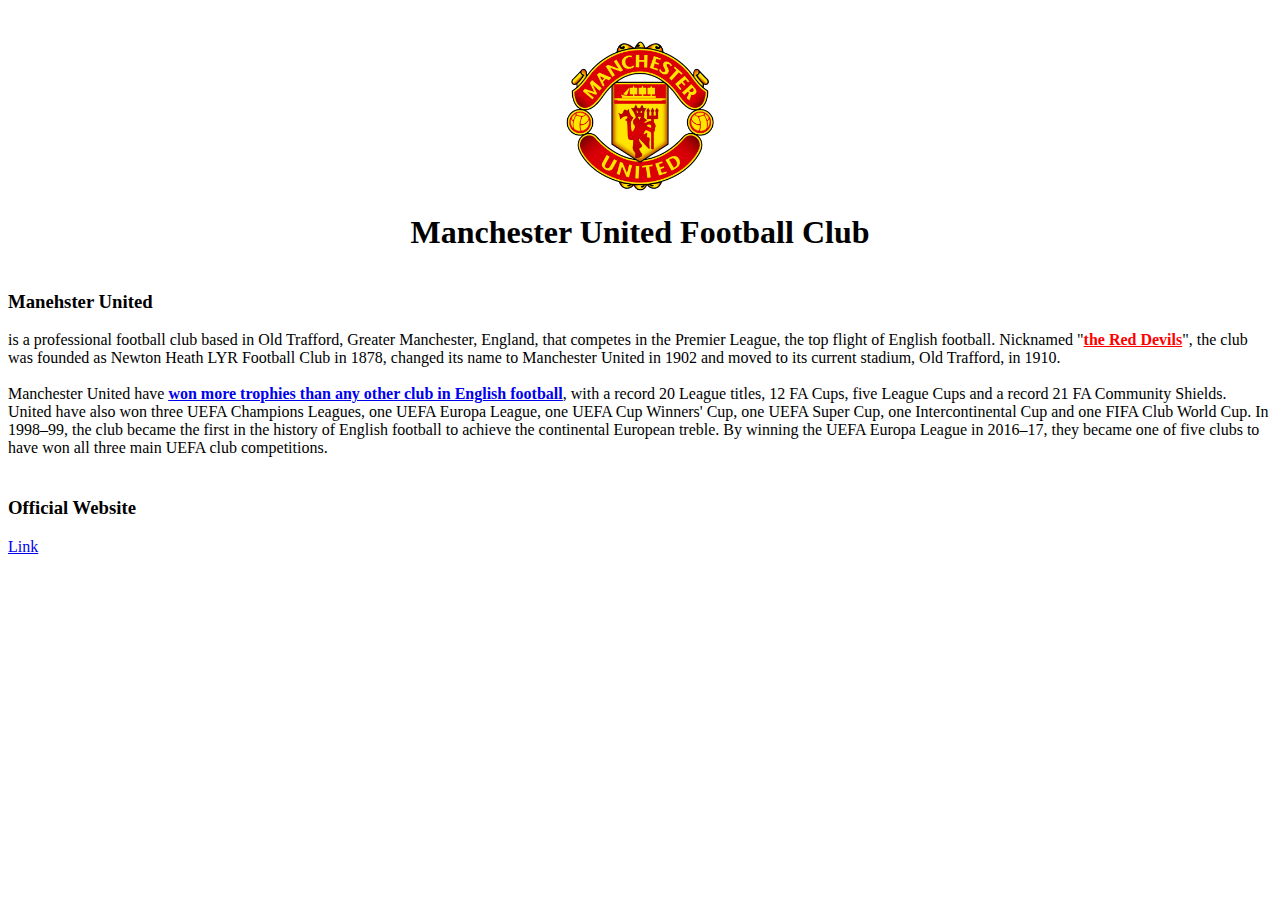
==== index.html @ 7edbf9d0 "Rename 1.html to index.html" ====
<title>
	Manchester United
</title>

<head>
	<div align="center" style="margin-top: 40px">
		<img src="manchester united.png" width="150">
	</div>

	<h1 align="center"> Manchester United Football Club </h1>
</head>

<body>
	<p style="margin-top: 40px">
		<h3> Manehster United </h3>
		is a professional football club based in Old Trafford, Greater Manchester, England, that competes in the Premier League, the top flight of English football. Nicknamed "<u style="color: red"><b>the Red Devils</b></u>", the club was founded as Newton Heath LYR Football Club in 1878, changed its name to Manchester United in 1902 and moved to its current stadium, Old Trafford, in 1910.

		<br><br>

		Manchester United have <a href=2.html><u><b>won more trophies than any other club in English football</b></u></a>, with a record 20 League titles, 12 FA Cups, five League Cups and a record 21 FA Community Shields. United have also won three UEFA Champions Leagues, one UEFA Europa League, one UEFA Cup Winners' Cup, one UEFA Super Cup, one Intercontinental Cup and one FIFA Club World Cup. In 1998–99, the club became the first in the history of English football to achieve the continental European treble. By winning the UEFA Europa League in 2016–17, they became one of five clubs to have won all three main UEFA club competitions.
	</p>

	<p style="margin-top: 40px">
		<h3> Official Website </h3> 
		<a href="https://www.manutd.com"> Link </a>
	</p>
</body>
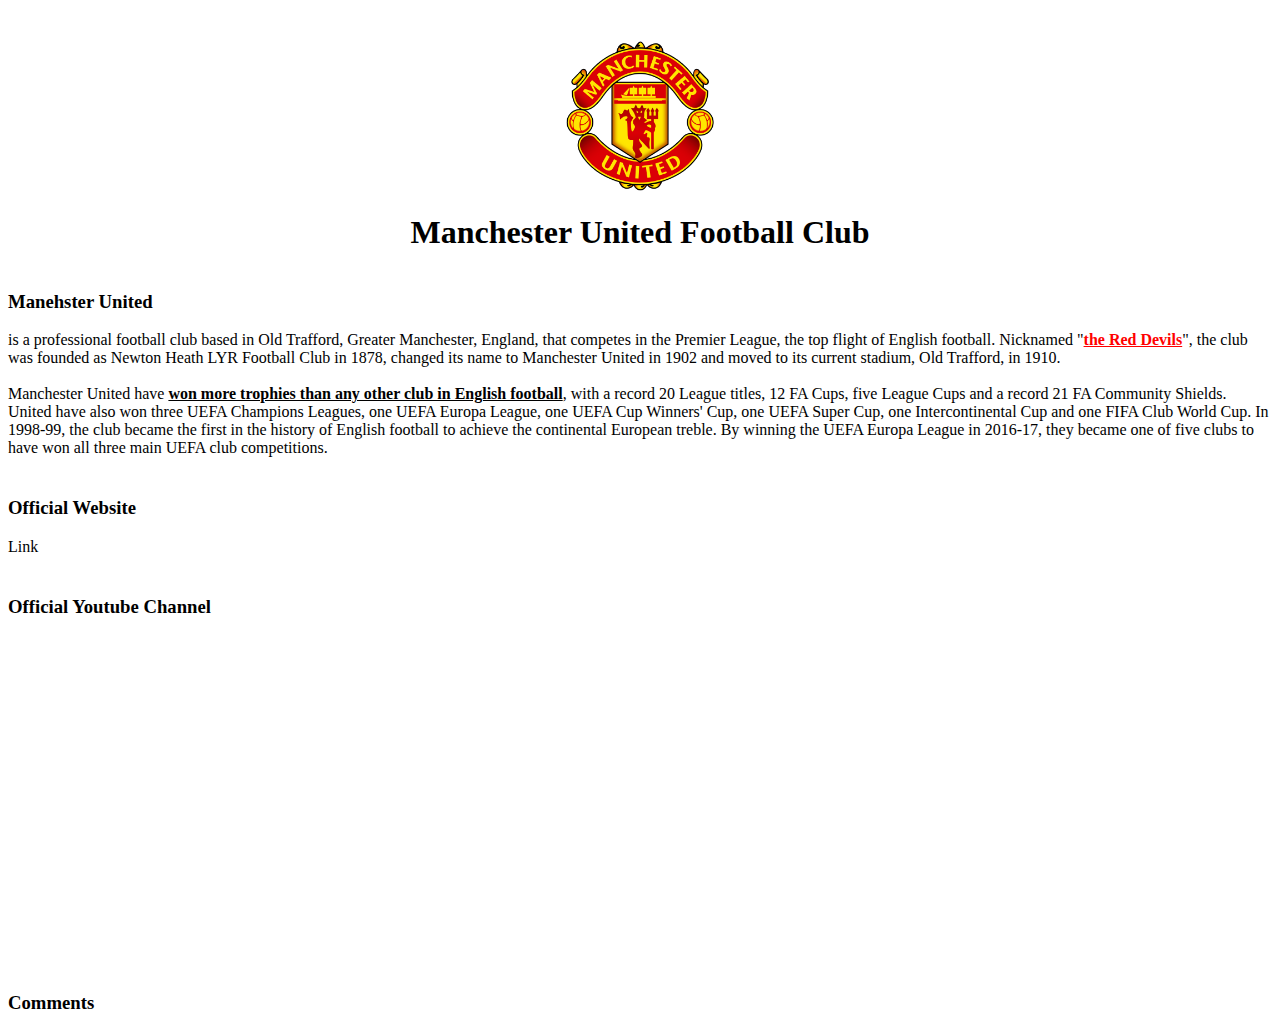
==== commit ae5db5a1: "Add files via upload" ====
--- a/index.html
+++ b/index.html
@@ -3,11 +3,30 @@
 </title>
 
 <head>
+	<style type="text/css">
+ 		a:link { color: black; text-decoration: none;}
+ 		a:visited { color: black; text-decoration: none;}
+ 		a:hover { color: black; text-decoration: none;}
+	</style>
+
+	<link rel=" shortcut icon" href="favicon.ico">
+
 	<div align="center" style="margin-top: 40px">
 		<img src="manchester united.png" width="150">
 	</div>
 
-	<h1 align="center"> Manchester United Football Club </h1>
+	<a href="index.html"> <h1 align="center"> Manchester United Football Club </h1> </a>
+
+	<!-- Global site tag (gtag.js) - Google Analytics -->
+	<script async src="https://www.googletagmanager.com/gtag/js?id=G-FCLVC7MGYX"></script>
+	<script>
+	  window.dataLayer = window.dataLayer || [];
+	  function gtag(){dataLayer.push(arguments);}
+	  gtag('js', new Date());
+
+	  gtag('config', 'G-FCLVC7MGYX');
+	</script>
+
 </head>
 
 <body>
@@ -17,11 +36,47 @@
 
 		<br><br>
 
-		Manchester United have <a href=2.html><u><b>won more trophies than any other club in English football</b></u></a>, with a record 20 League titles, 12 FA Cups, five League Cups and a record 21 FA Community Shields. United have also won three UEFA Champions Leagues, one UEFA Europa League, one UEFA Cup Winners' Cup, one UEFA Super Cup, one Intercontinental Cup and one FIFA Club World Cup. In 1998–99, the club became the first in the history of English football to achieve the continental European treble. By winning the UEFA Europa League in 2016–17, they became one of five clubs to have won all three main UEFA club competitions.
+		Manchester United have <a href=2.html><u><b>won more trophies than any other club in English football</b></u></a>, with a record 20 League titles, 12 FA Cups, five League Cups and a record 21 FA Community Shields. United have also won three UEFA Champions Leagues, one UEFA Europa League, one UEFA Cup Winners' Cup, one UEFA Super Cup, one Intercontinental Cup and one FIFA Club World Cup. In 1998-99, the club became the first in the history of English football to achieve the continental European treble. By winning the UEFA Europa League in 2016-17, they became one of five clubs to have won all three main UEFA club competitions.
 	</p>
 
 	<p style="margin-top: 40px">
 		<h3> Official Website </h3> 
 		<a href="https://www.manutd.com"> Link </a>
 	</p>
+
+	<p style="margin-top: 40px">
+		<h3> Official Youtube Channel </h3> 
+    	<iframe width="560" height="315" src="https://www.youtube.com/embed/ChdktTzlWBQ" frameborder="0" allow="accelerometer; autoplay; clipboard-write; encrypted-media; gyroscope; picture-in-picture" allowfullscreen></iframe>
+	</p>
+
+	<p style="margin-top: 40px">
+		<h3> Comments </h3> 
+		<div id="disqus_thread"></div>
+		<script>	
+		    (function() { // DON'T EDIT BELOW THIS LINE
+		    var d = document, s = d.createElement('script');
+		    s.src = 'https://web1-vtt9aq98hv.disqus.com/embed.js';
+		    s.setAttribute('data-timestamp', +new Date());
+		    (d.head || d.body).appendChild(s);
+		    })();
+		</script>
+		<noscript>Please enable JavaScript to view the <a href="https://disqus.com/?ref_noscript">comments powered by Disqus.</a></noscript>
+	</p>
+
+	<p>
+		<!--Start of Tawk.to Script-->
+		<script type="text/javascript">
+		var Tawk_API=Tawk_API||{}, Tawk_LoadStart=new Date();
+		(function(){
+		var s1=document.createElement("script"),s0=document.getElementsByTagName("script")[0];
+		s1.async=true;
+		s1.src='https://embed.tawk.to/603244519c4f165d47c57c14/1ev25lnmq';
+		s1.charset='UTF-8';
+		s1.setAttribute('crossorigin','*');
+		s0.parentNode.insertBefore(s1,s0);
+		})();
+		</script>
+		<!--End of Tawk.to Script-->
+	</p>
+
 </body>
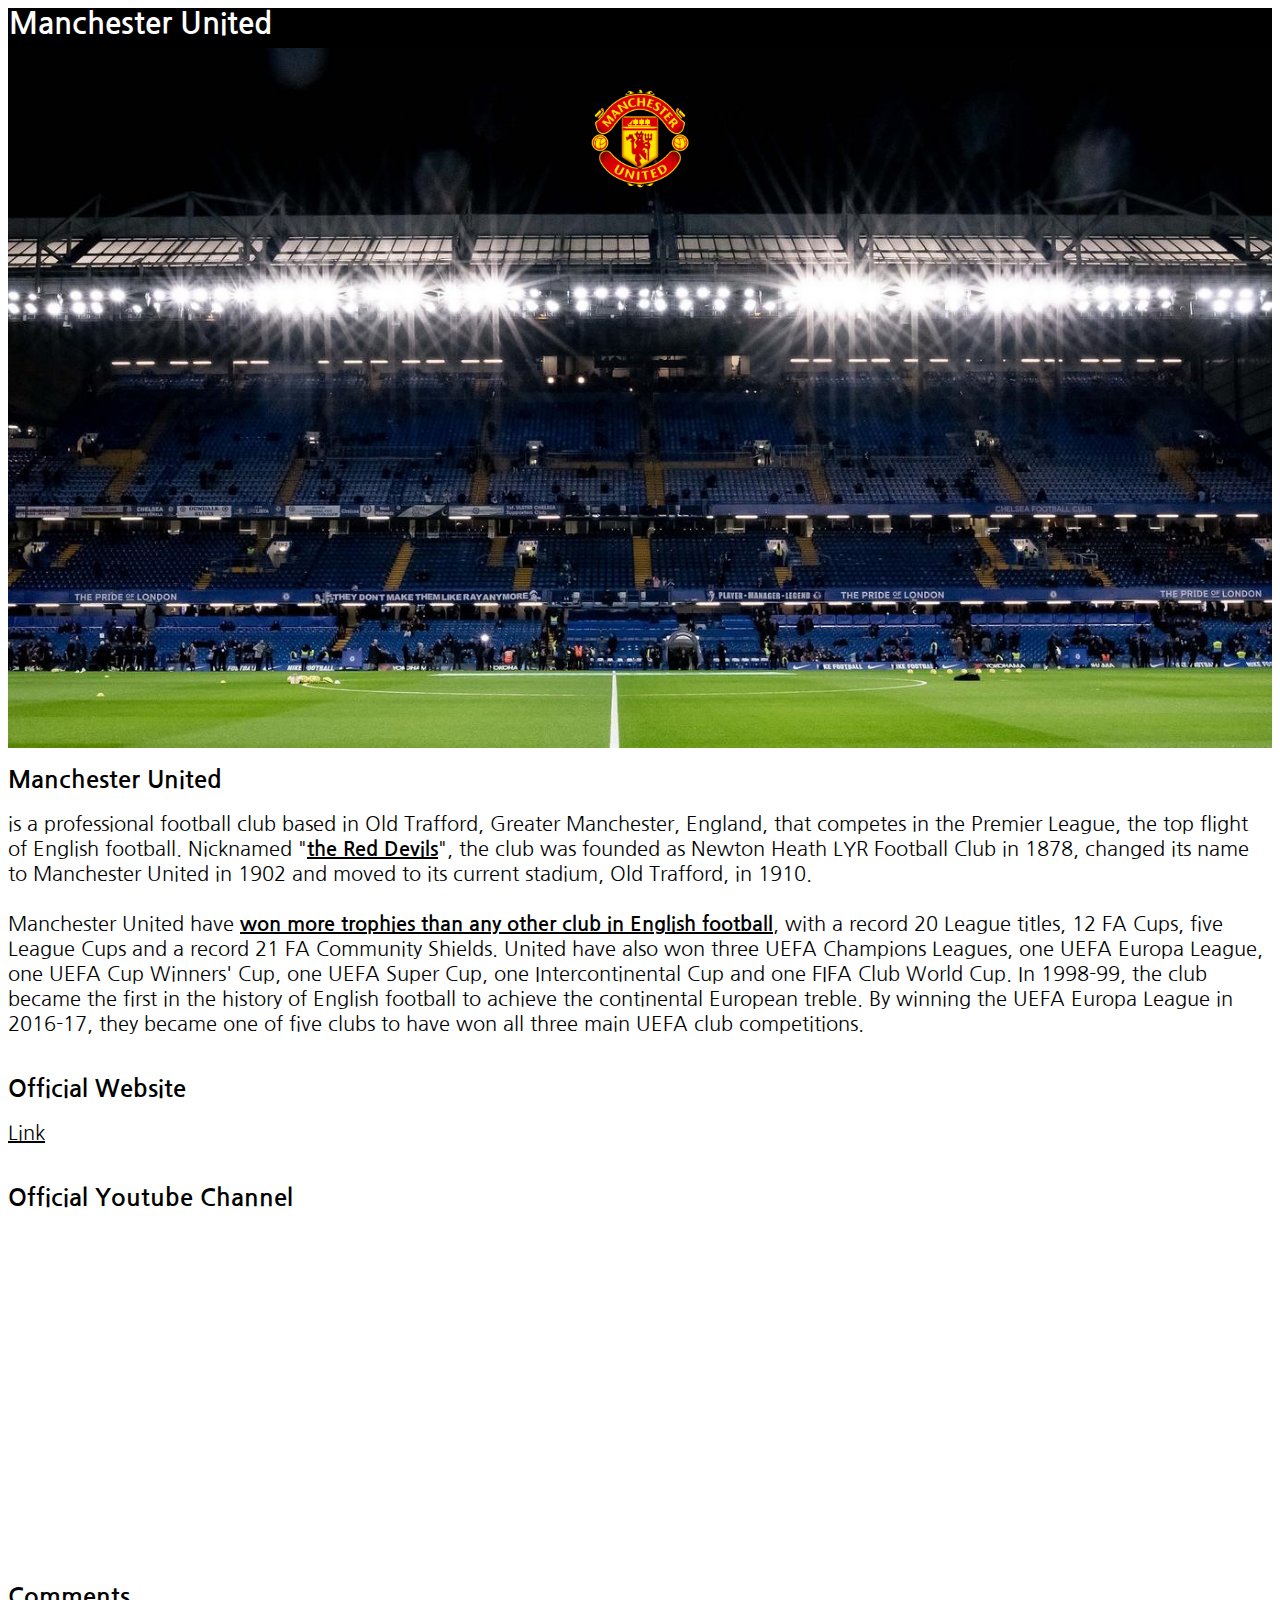
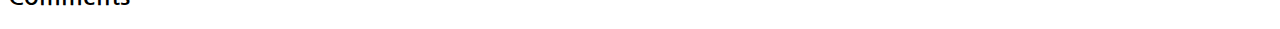
==== commit ce56ea87: "Add files via upload" ====
--- a/index.html
+++ b/index.html
@@ -1,21 +1,16 @@
-<title>
+ <title>
 	Manchester United
 </title>
 
 <head>
-	<style type="text/css">
- 		a:link { color: black; text-decoration: none;}
- 		a:visited { color: black; text-decoration: none;}
- 		a:hover { color: black; text-decoration: none;}
+	<link href="https://fonts.googleapis.com/css?family=Nanum+Gothic|Nanum+Myeongjo&display=swap&subset=korean" rel="stylesheet">
+
+	<style>
+		body { font-family: 'Nanum Gothic', sans-serif; } 
 	</style>
 
+
 	<link rel=" shortcut icon" href="favicon.ico">
-
-	<div align="center" style="margin-top: 40px">
-		<img src="manchester united.png" width="150">
-	</div>
-
-	<a href="index.html"> <h1 align="center"> Manchester United Football Club </h1> </a>
 
 	<!-- Global site tag (gtag.js) - Google Analytics -->
 	<script async src="https://www.googletagmanager.com/gtag/js?id=G-FCLVC7MGYX"></script>
@@ -30,53 +25,64 @@
 </head>
 
 <body>
-	<p style="margin-top: 40px">
-		<h3> Manehster United </h3>
-		is a professional football club based in Old Trafford, Greater Manchester, England, that competes in the Premier League, the top flight of English football. Nicknamed "<u style="color: red"><b>the Red Devils</b></u>", the club was founded as Newton Heath LYR Football Club in 1878, changed its name to Manchester United in 1902 and moved to its current stadium, Old Trafford, in 1910.
+	<div style="background-color: black; color:white; height: 40px; text-align: middle">
+			<h1 style="margin-top:0px; padding: 1px; font-size: 30"> Manchester United </h1>
+	</div>
+	<div align="center" style='background-image: url("stadium.jpg"); width: 100%; height: 700px; background-repeat: no-repeat; background-position: center; background-size: cover; margin-bottom: 20px'>
+		<img src="manchester united.png" width="100" style="margin-top:40px;">
+	</div>
 
-		<br><br>
+	
+	<div>
+		<h2>Manchester United</h2>
+		<div style="font-size:20">
+			is a professional football club based in Old Trafford, Greater Manchester, England, that competes in the Premier League, the top flight of English football. Nicknamed "<u><b>the Red Devils</b></u>", the club was founded as Newton Heath LYR Football Club in 1878, changed its name to Manchester United in 1902 and moved to its current stadium, Old Trafford, in 1910.
 
-		Manchester United have <a href=2.html><u><b>won more trophies than any other club in English football</b></u></a>, with a record 20 League titles, 12 FA Cups, five League Cups and a record 21 FA Community Shields. United have also won three UEFA Champions Leagues, one UEFA Europa League, one UEFA Cup Winners' Cup, one UEFA Super Cup, one Intercontinental Cup and one FIFA Club World Cup. In 1998-99, the club became the first in the history of English football to achieve the continental European treble. By winning the UEFA Europa League in 2016-17, they became one of five clubs to have won all three main UEFA club competitions.
-	</p>
+			<br><br>
 
-	<p style="margin-top: 40px">
-		<h3> Official Website </h3> 
-		<a href="https://www.manutd.com"> Link </a>
-	</p>
+			Manchester United have <a href=2.html style="color:black"><u><b>won more trophies than any other club in English football</b></u></a>, with a record 20 League titles, 12 FA Cups, five League Cups and a record 21 FA Community Shields. United have also won three UEFA Champions Leagues, one UEFA Europa League, one UEFA Cup Winners' Cup, one UEFA Super Cup, one Intercontinental Cup and one FIFA Club World Cup. In 1998-99, the club became the first in the history of English football to achieve the continental European treble. By winning the UEFA Europa League in 2016-17, they became one of five clubs to have won all three main UEFA club competitions.
+		</div>
+	</div>
 
-	<p style="margin-top: 40px">
-		<h3> Official Youtube Channel </h3> 
-    	<iframe width="560" height="315" src="https://www.youtube.com/embed/ChdktTzlWBQ" frameborder="0" allow="accelerometer; autoplay; clipboard-write; encrypted-media; gyroscope; picture-in-picture" allowfullscreen></iframe>
-	</p>
+		<p style="margin-top: 40px">
+			<h2> Official Website </h2> 
+			<a href="https://www.manutd.com" style="color:black; font-size:20"> Link </a>
+		</p>
 
-	<p style="margin-top: 40px">
-		<h3> Comments </h3> 
-		<div id="disqus_thread"></div>
-		<script>	
-		    (function() { // DON'T EDIT BELOW THIS LINE
-		    var d = document, s = d.createElement('script');
-		    s.src = 'https://web1-vtt9aq98hv.disqus.com/embed.js';
-		    s.setAttribute('data-timestamp', +new Date());
-		    (d.head || d.body).appendChild(s);
-		    })();
-		</script>
-		<noscript>Please enable JavaScript to view the <a href="https://disqus.com/?ref_noscript">comments powered by Disqus.</a></noscript>
-	</p>
+		<p style="margin-top: 40px">
+			<h2> Official Youtube Channel </h2> 
+	    	<iframe width="560" height="315" src="https://www.youtube.com/embed/ChdktTzlWBQ" frameborder="0" allow="accelerometer; autoplay; clipboard-write; encrypted-media; gyroscope; picture-in-picture" allowfullscreen></iframe>
+		</p>
 
-	<p>
-		<!--Start of Tawk.to Script-->
-		<script type="text/javascript">
-		var Tawk_API=Tawk_API||{}, Tawk_LoadStart=new Date();
-		(function(){
-		var s1=document.createElement("script"),s0=document.getElementsByTagName("script")[0];
-		s1.async=true;
-		s1.src='https://embed.tawk.to/603244519c4f165d47c57c14/1ev25lnmq';
-		s1.charset='UTF-8';
-		s1.setAttribute('crossorigin','*');
-		s0.parentNode.insertBefore(s1,s0);
-		})();
-		</script>
-		<!--End of Tawk.to Script-->
-	</p>
+		<p style="margin-top: 40px">
+			<h2> Comments </h2> 
+			<div id="disqus_thread"></div>
+			<script>	
+			    (function() { // DON'T EDIT BELOW THIS LINE
+			    var d = document, s = d.createElement('script');
+			    s.src = 'https://web1-vtt9aq98hv.disqus.com/embed.js';
+			    s.setAttribute('data-timestamp', +new Date());
+			    (d.head || d.body).appendChild(s);
+			    })();
+			</script>
+			<noscript>Please enable JavaScript to view the <a href="https://disqus.com/?ref_noscript">comments powered by Disqus.</a></noscript>
+		</p>
+
+		<p>
+			<!--Start of Tawk.to Script-->
+			<script type="text/javascript">
+			var Tawk_API=Tawk_API||{}, Tawk_LoadStart=new Date();
+			(function(){
+			var s1=document.createElement("script"),s0=document.getElementsByTagName("script")[0];
+			s1.async=true;
+			s1.src='https://embed.tawk.to/603244519c4f165d47c57c14/1ev25lnmq';
+			s1.charset='UTF-8';
+			s1.setAttribute('crossorigin','*');
+			s0.parentNode.insertBefore(s1,s0);
+			})();
+			</script>
+			<!--End of Tawk.to Script-->
+		</p>
+	</div>
 
 </body>
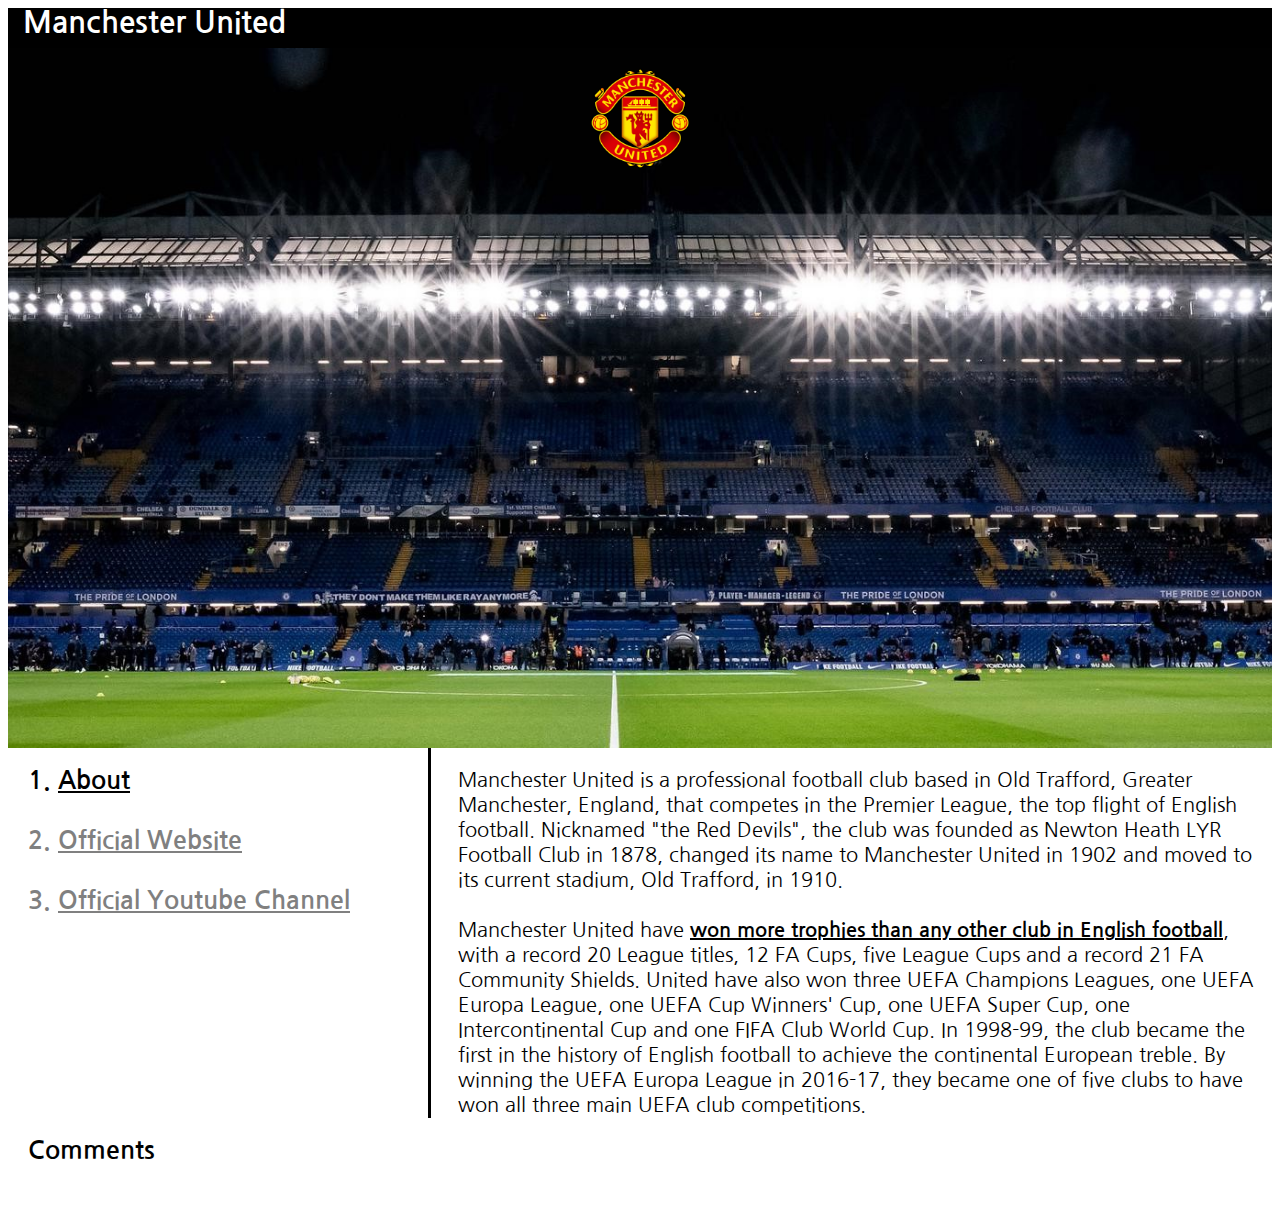
==== commit fce85bc7: "Update index.html" ====
--- a/index.html
+++ b/index.html
@@ -4,12 +4,7 @@
 
 <head>
 	<link href="https://fonts.googleapis.com/css?family=Nanum+Gothic|Nanum+Myeongjo&display=swap&subset=korean" rel="stylesheet">
-
-	<style>
-		body { font-family: 'Nanum Gothic', sans-serif; } 
-	</style>
-
-
+	<link rel="stylesheet" href="style.css">
 	<link rel=" shortcut icon" href="favicon.ico">
 
 	<!-- Global site tag (gtag.js) - Google Analytics -->
@@ -26,37 +21,32 @@
 
 <body>
 	<div style="background-color: black; color:white; height: 40px; text-align: middle">
-			<h1 style="margin-top:0px; padding: 1px; font-size: 30"> Manchester United </h1>
+		<h1 style="margin-top:3px; margin-left: 15px; font-size: 30"> Manchester United </h1>
 	</div>
-	<div align="center" style='background-image: url("stadium.jpg"); width: 100%; height: 700px; background-repeat: no-repeat; background-position: center; background-size: cover; margin-bottom: 20px'>
-		<img src="manchester united.png" width="100" style="margin-top:40px;">
+
+	<div align="center" style='background-image: url("stadium.jpg"); width: 100%; height: 700px; background-repeat: no-repeat; background-position: center; background-size: cover; margin-bottom: 0px'>
+		<img src="manchester united.png" width="100" style="margin-top:20px;">
 	</div>
 
 	
-	<div>
-		<h2>Manchester United</h2>
-		<div style="font-size:20">
-			is a professional football club based in Old Trafford, Greater Manchester, England, that competes in the Premier League, the top flight of English football. Nicknamed "<u><b>the Red Devils</b></u>", the club was founded as Newton Heath LYR Football Club in 1878, changed its name to Manchester United in 1902 and moved to its current stadium, Old Trafford, in 1910.
+	<div id="grid">
+		<div id="titles">
+			<h1 class="title"><a href="index.html">1. <u>About</u></a></h1>
+			<h1 class="title"><a href="website.html" style="color:gray">2. <u>Official Website</u></a></h1>
+			<h1 class="title"><a href="youtube.html" style="color:gray">3. <u>Official Youtube Channel</u></a></h1>
+		</div>
+
+		<div id="article">
+			Manchester United is a professional football club based in Old Trafford, Greater Manchester, England, that competes in the Premier League, the top flight of English football. Nicknamed "the Red Devils", the club was founded as Newton Heath LYR Football Club in 1878, changed its name to Manchester United in 1902 and moved to its current stadium, Old Trafford, in 1910.
 
 			<br><br>
 
-			Manchester United have <a href=2.html style="color:black"><u><b>won more trophies than any other club in English football</b></u></a>, with a record 20 League titles, 12 FA Cups, five League Cups and a record 21 FA Community Shields. United have also won three UEFA Champions Leagues, one UEFA Europa League, one UEFA Cup Winners' Cup, one UEFA Super Cup, one Intercontinental Cup and one FIFA Club World Cup. In 1998-99, the club became the first in the history of English football to achieve the continental European treble. By winning the UEFA Europa League in 2016-17, they became one of five clubs to have won all three main UEFA club competitions.
+			Manchester United have <a href="trophies.html" id="trophies" style="color:black"><u><b>won more trophies than any other club in English football</b></u></a>, with a record 20 League titles, 12 FA Cups, five League Cups and a record 21 FA Community Shields. United have also won three UEFA Champions Leagues, one UEFA Europa League, one UEFA Cup Winners' Cup, one UEFA Super Cup, one Intercontinental Cup and one FIFA Club World Cup. In 1998-99, the club became the first in the history of English football to achieve the continental European treble. By winning the UEFA Europa League in 2016-17, they became one of five clubs to have won all three main UEFA club competitions.
 		</div>
 	</div>
-
-		<p style="margin-top: 40px">
-			<h2> Official Website </h2> 
-			<a href="https://www.manutd.com" style="color:black; font-size:20"> Link </a>
-		</p>
-
-		<p style="margin-top: 40px">
-			<h2> Official Youtube Channel </h2> 
-	    	<iframe width="560" height="315" src="https://www.youtube.com/embed/ChdktTzlWBQ" frameborder="0" allow="accelerometer; autoplay; clipboard-write; encrypted-media; gyroscope; picture-in-picture" allowfullscreen></iframe>
-		</p>
-
-		<p style="margin-top: 40px">
-			<h2> Comments </h2> 
-			<div id="disqus_thread"></div>
+	<div style="margin-left: 20px;">
+	    <h1 class="title">Comments</h1>
+	    <div id="disqus_thread"></div>
 			<script>	
 			    (function() { // DON'T EDIT BELOW THIS LINE
 			    var d = document, s = d.createElement('script');
@@ -67,6 +57,16 @@
 			</script>
 			<noscript>Please enable JavaScript to view the <a href="https://disqus.com/?ref_noscript">comments powered by Disqus.</a></noscript>
 		</p>
+
+		<div style="margin-left: 1455px">
+			<input type="button" style="width: 50px" value="night" onclick="
+			if(this.value === 'night') {
+				document.querySelector('body').style.backgroundColor='black'; document.querySelector('body').style.color='white'; document.querySelector('a').style.color='white'; document.getElementById('trophies').style.color='white'; document.getElementById('titles').style.borderRight='solid white'; this.value = 'day'
+			} else {
+				document.querySelector('body').style.backgroundColor='white'; document.querySelector('body').style.color='black'; document.querySelector('a').style.color='black'; document.getElementById('trophies').style.color='black'; document.getElementById('titles').style.borderRight='solid black'; this.value = 'night'
+			}
+			">
+		</div>
 
 		<p>
 			<!--Start of Tawk.to Script-->
@@ -85,4 +85,6 @@
 		</p>
 	</div>
 
+		
+
 </body>
--- a/style.css
+++ b/style.css
@@ -0,0 +1,17 @@
+body { font-family: 'Nanum Gothic', sans-serif; }
+
+a {color : black; text-decoration: none; }
+
+.title { font-size: 25px; font-weight: bold; margin-bottom : 15px; padding-top: 20px; margin-top: 0px; }
+
+#grid{ display: grid; grid-template-columns: 150px 1fr; }
+
+#titles{ border-right: 3px solid black; width: 400px; margin-left: 20px; }
+
+#article{ font-size:20; margin-top:20px; margin-left: 300px; }
+
+@media(max-width: 800px) {
+	#grid{ display: block;}
+	#titles{ border-right: none; }
+	#article{ margin-left: 20px; margin-top: 50px; }
+}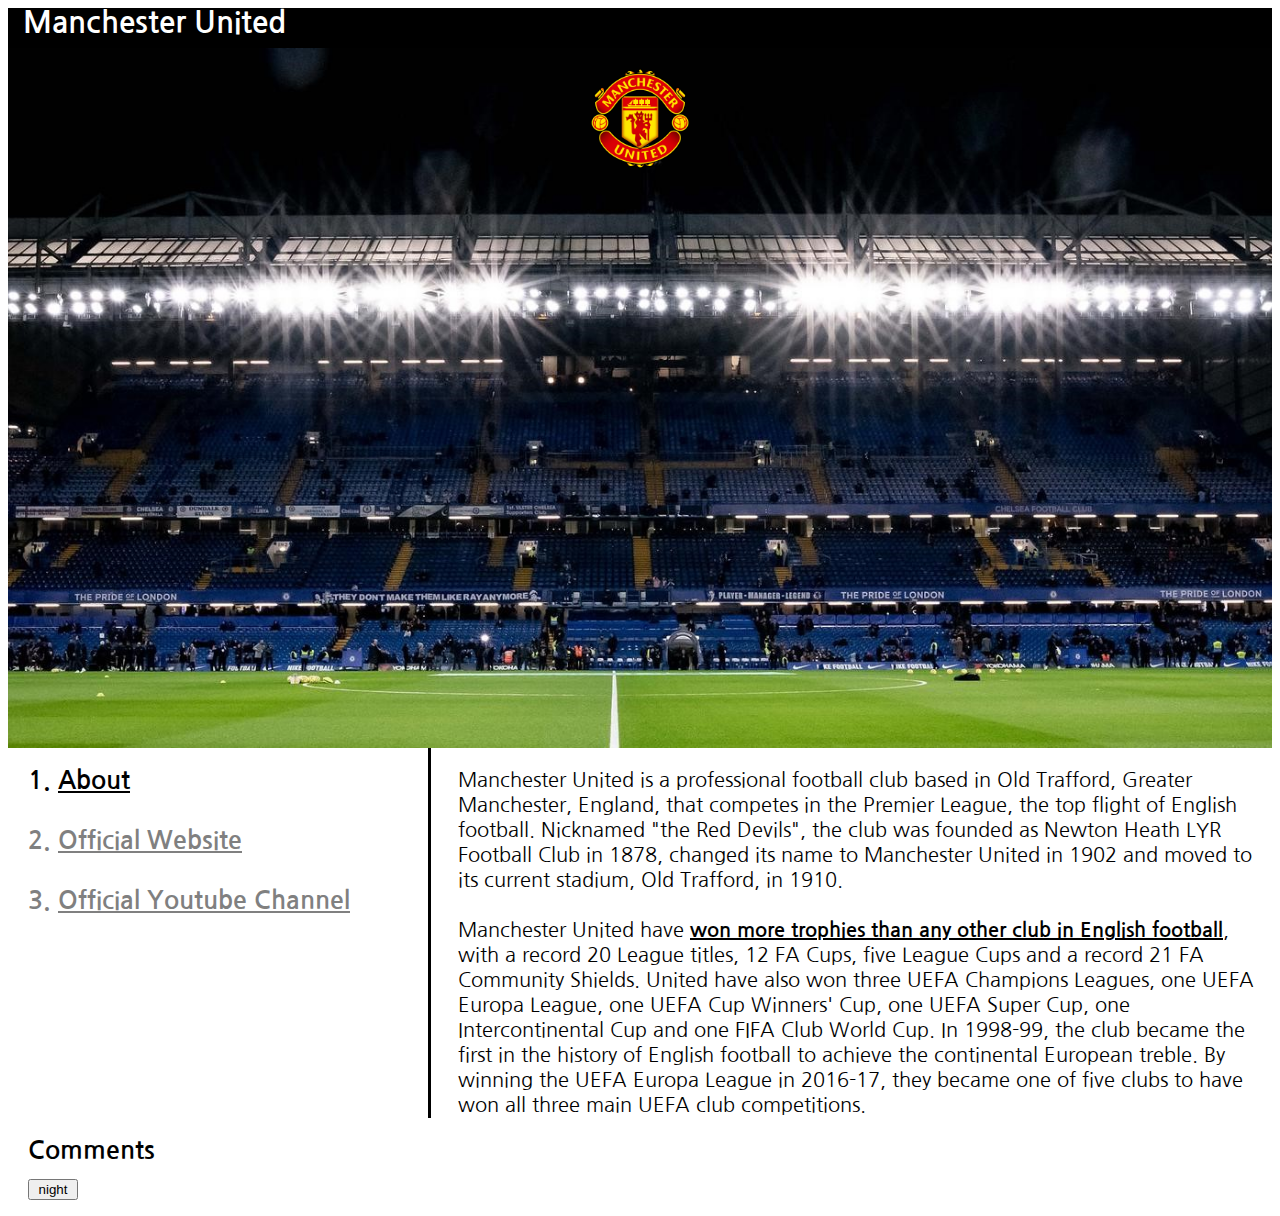
==== commit d310a128: "Update index.html" ====
--- a/index.html
+++ b/index.html
@@ -58,7 +58,7 @@
 			<noscript>Please enable JavaScript to view the <a href="https://disqus.com/?ref_noscript">comments powered by Disqus.</a></noscript>
 		</p>
 
-		<div style="margin-left: 1455px">
+		<div>
 			<input type="button" style="width: 50px" value="night" onclick="
 			if(this.value === 'night') {
 				document.querySelector('body').style.backgroundColor='black'; document.querySelector('body').style.color='white'; document.querySelector('a').style.color='white'; document.getElementById('trophies').style.color='white'; document.getElementById('titles').style.borderRight='solid white'; this.value = 'day'
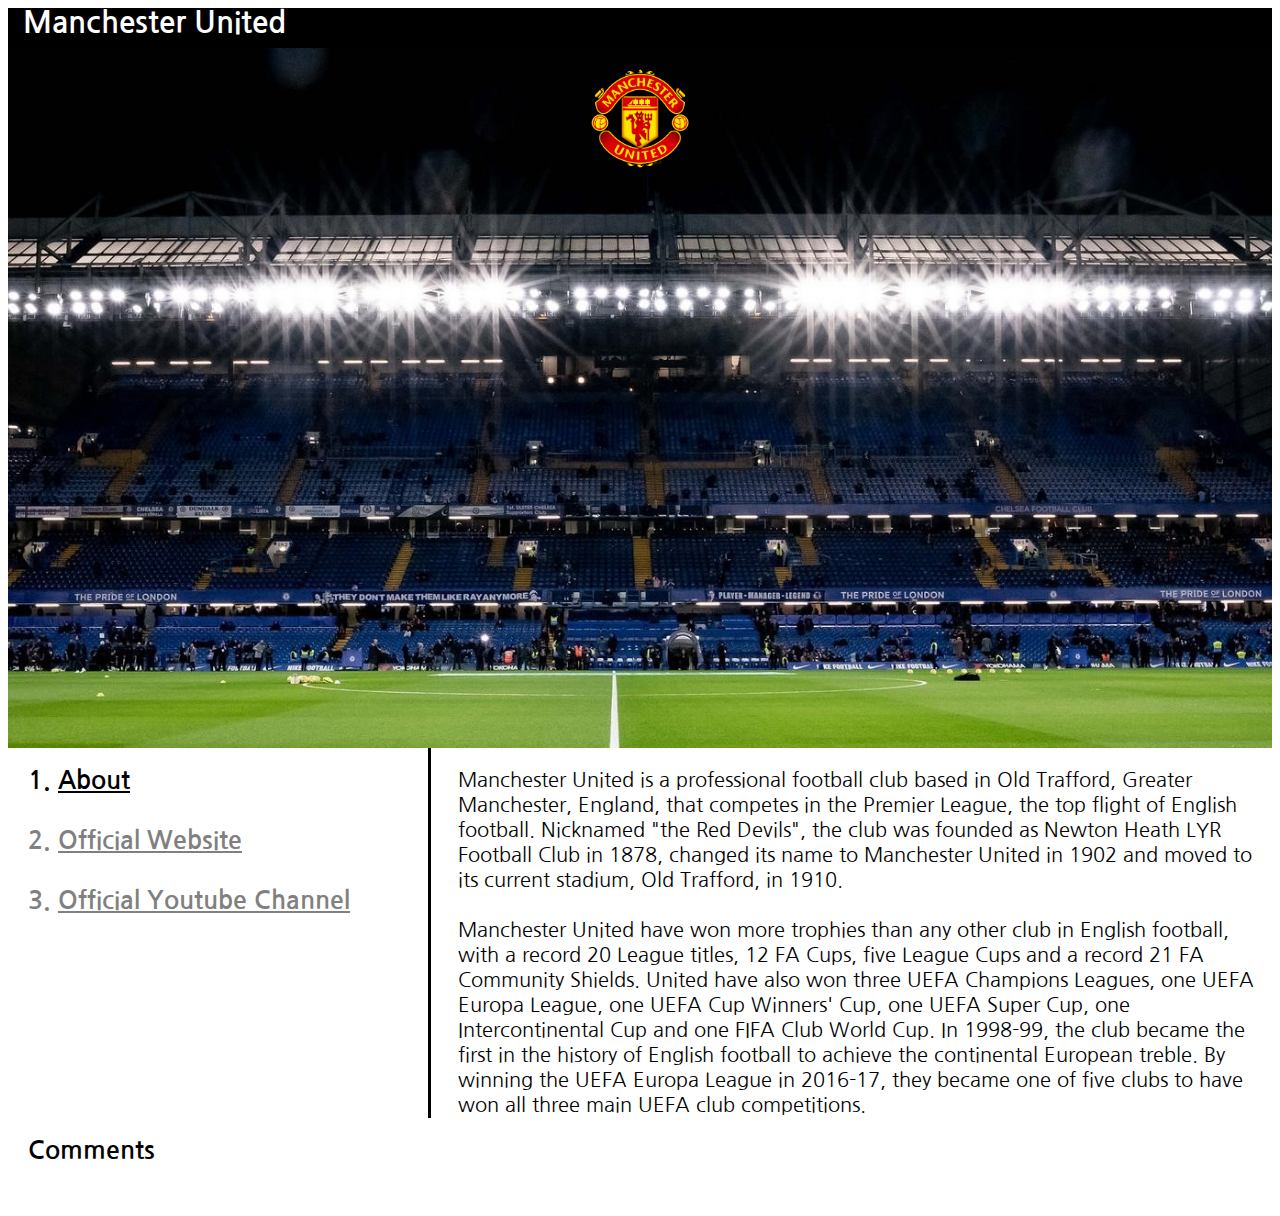
==== commit 5677278b: "Update index.html" ====
--- a/index.html
+++ b/index.html
@@ -1,4 +1,4 @@
- <title>
+<title>
 	Manchester United
 </title>
 
@@ -9,12 +9,8 @@
 
 	<!-- Global site tag (gtag.js) - Google Analytics -->
 	<script async src="https://www.googletagmanager.com/gtag/js?id=G-FCLVC7MGYX"></script>
-	<script>
-	  window.dataLayer = window.dataLayer || [];
-	  function gtag(){dataLayer.push(arguments);}
-	  gtag('js', new Date());
-
-	  gtag('config', 'G-FCLVC7MGYX');
+	<script src="https://code.jquery.com/jquery-3.6.0.slim.min.js" integrity="sha256-u7e5khyithlIdTpu22PHhENmPcRdFiHRjhAuHcs05RI=" crossorigin="anonymous"></script>
+	<script src="color.js">
 	</script>
 
 </head>
@@ -31,7 +27,7 @@
 	
 	<div id="grid">
 		<div id="titles">
-			<h1 class="title"><a href="index.html">1. <u>About</u></a></h1>
+			<h1 class="title"><a href="index.html" id="now">1. <u>About</u></a></h1>
 			<h1 class="title"><a href="website.html" style="color:gray">2. <u>Official Website</u></a></h1>
 			<h1 class="title"><a href="youtube.html" style="color:gray">3. <u>Official Youtube Channel</u></a></h1>
 		</div>
@@ -41,7 +37,7 @@
 
 			<br><br>
 
-			Manchester United have <a href="trophies.html" id="trophies" style="color:black"><u><b>won more trophies than any other club in English football</b></u></a>, with a record 20 League titles, 12 FA Cups, five League Cups and a record 21 FA Community Shields. United have also won three UEFA Champions Leagues, one UEFA Europa League, one UEFA Cup Winners' Cup, one UEFA Super Cup, one Intercontinental Cup and one FIFA Club World Cup. In 1998-99, the club became the first in the history of English football to achieve the continental European treble. By winning the UEFA Europa League in 2016-17, they became one of five clubs to have won all three main UEFA club competitions.
+			Manchester United have won more trophies than any other club in English football, with a record 20 League titles, 12 FA Cups, five League Cups and a record 21 FA Community Shields. United have also won three UEFA Champions Leagues, one UEFA Europa League, one UEFA Cup Winners' Cup, one UEFA Super Cup, one Intercontinental Cup and one FIFA Club World Cup. In 1998-99, the club became the first in the history of English football to achieve the continental European treble. By winning the UEFA Europa League in 2016-17, they became one of five clubs to have won all three main UEFA club competitions.
 		</div>
 	</div>
 	<div style="margin-left: 20px;">
@@ -58,14 +54,8 @@
 			<noscript>Please enable JavaScript to view the <a href="https://disqus.com/?ref_noscript">comments powered by Disqus.</a></noscript>
 		</p>
 
-		<div>
-			<input type="button" style="width: 50px" value="night" onclick="
-			if(this.value === 'night') {
-				document.querySelector('body').style.backgroundColor='black'; document.querySelector('body').style.color='white'; document.querySelector('a').style.color='white'; document.getElementById('trophies').style.color='white'; document.getElementById('titles').style.borderRight='solid white'; this.value = 'day'
-			} else {
-				document.querySelector('body').style.backgroundColor='white'; document.querySelector('body').style.color='black'; document.querySelector('a').style.color='black'; document.getElementById('trophies').style.color='black'; document.getElementById('titles').style.borderRight='solid black'; this.value = 'night'
-			}
-			">
+		<div style="margin-left: 1455px">
+			<input type="button" style="width: 50px" value="night" onclick="dayandnight(this)">
 		</div>
 
 		<p>
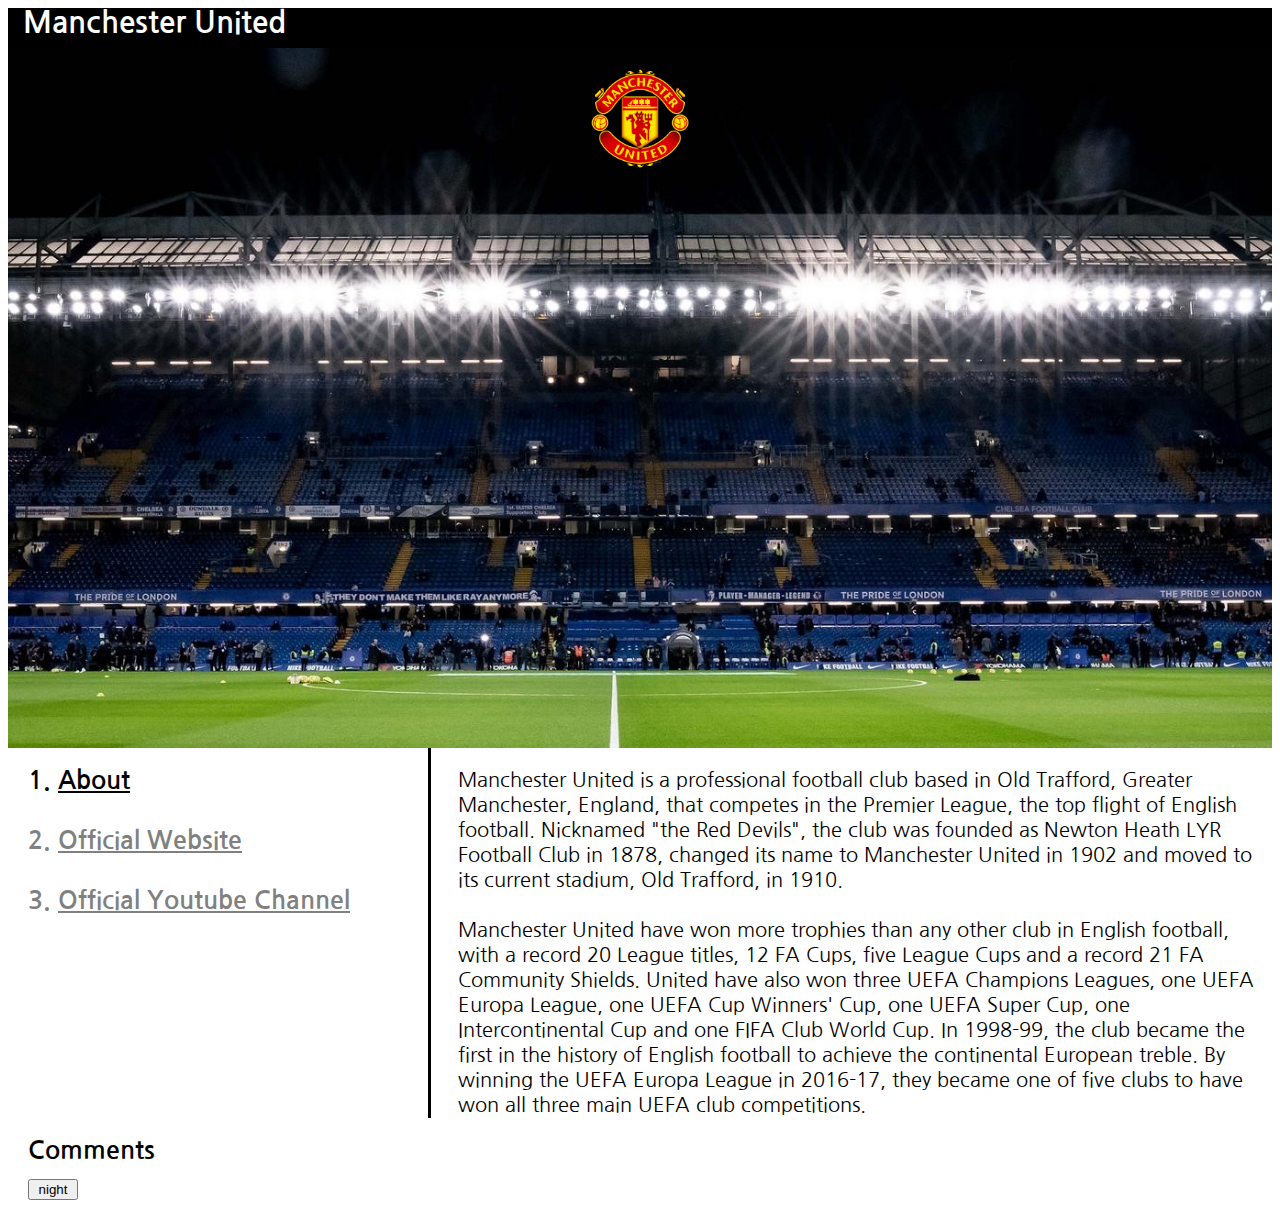
==== commit 8a6c4802: "Update index.html" ====
--- a/index.html
+++ b/index.html
@@ -54,7 +54,7 @@
 			<noscript>Please enable JavaScript to view the <a href="https://disqus.com/?ref_noscript">comments powered by Disqus.</a></noscript>
 		</p>
 
-		<div style="margin-left: 1455px">
+		<div>
 			<input type="button" style="width: 50px" value="night" onclick="dayandnight(this)">
 		</div>
 
